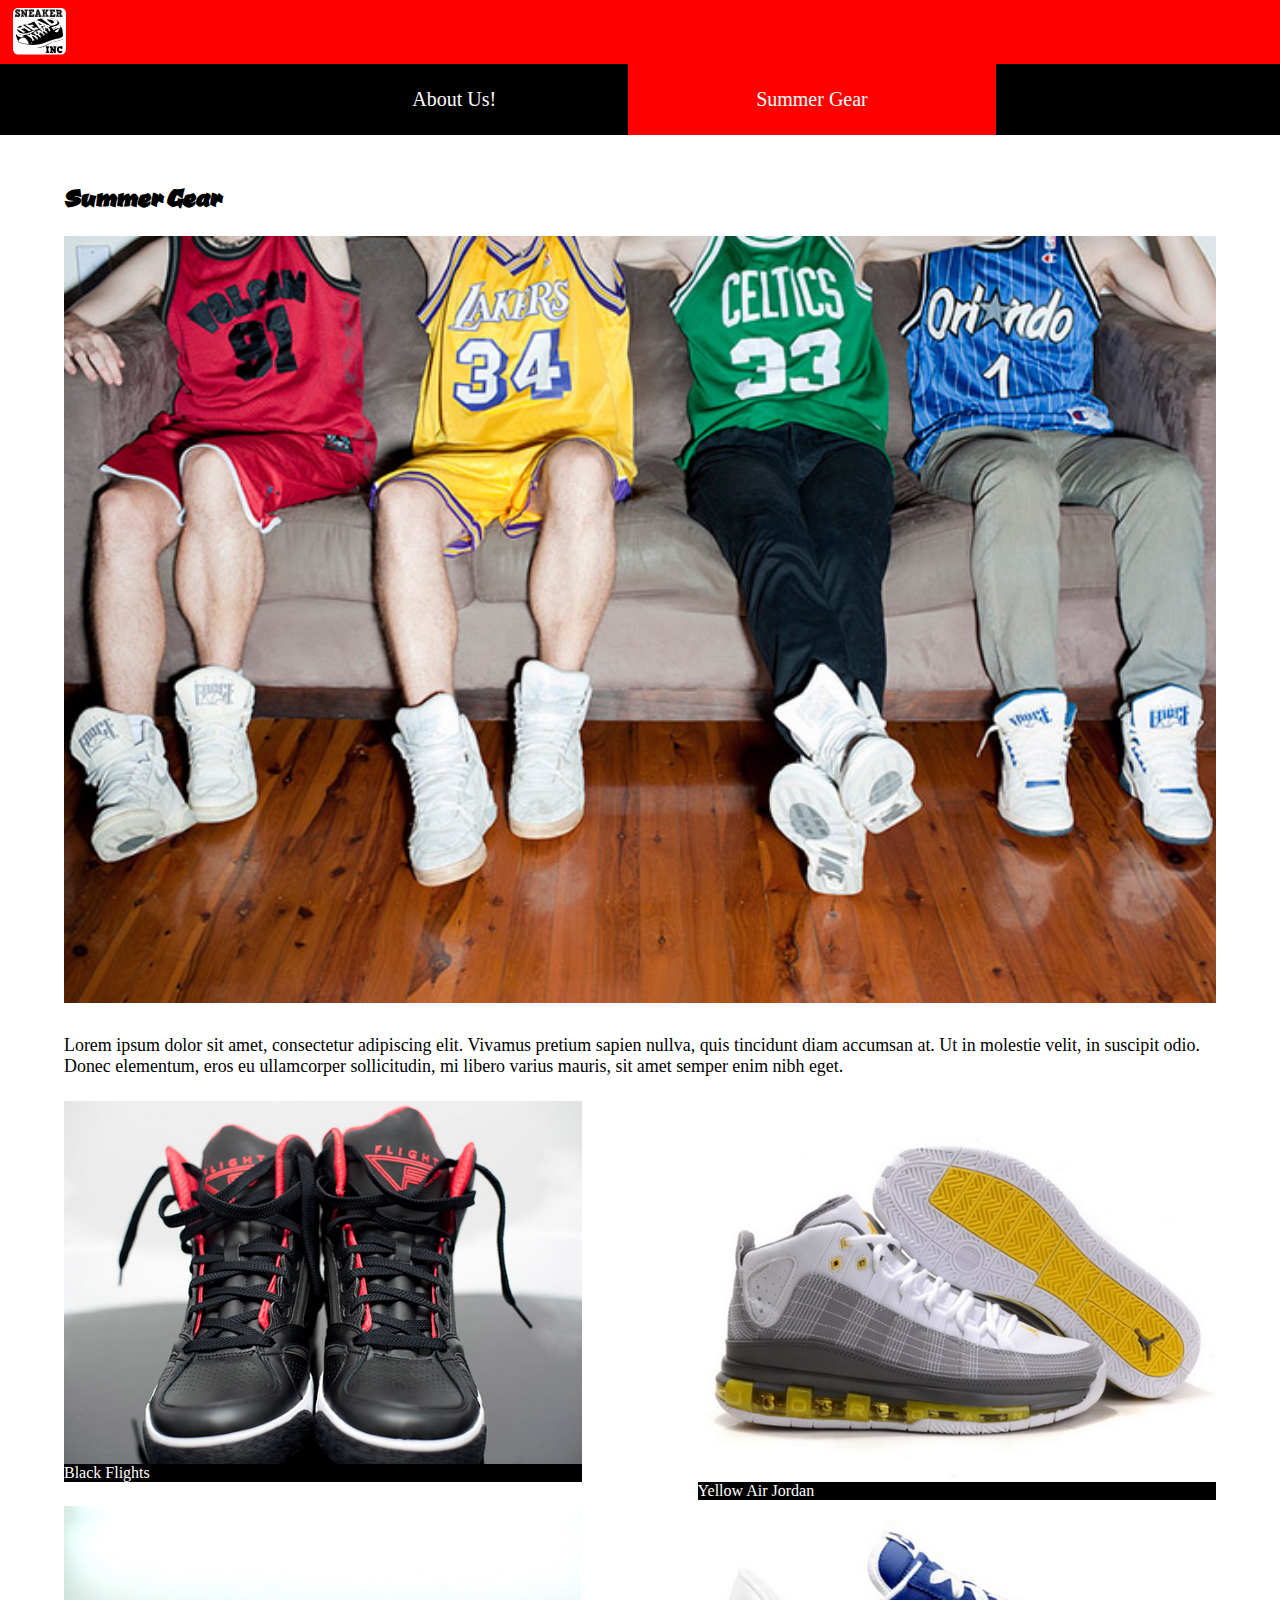
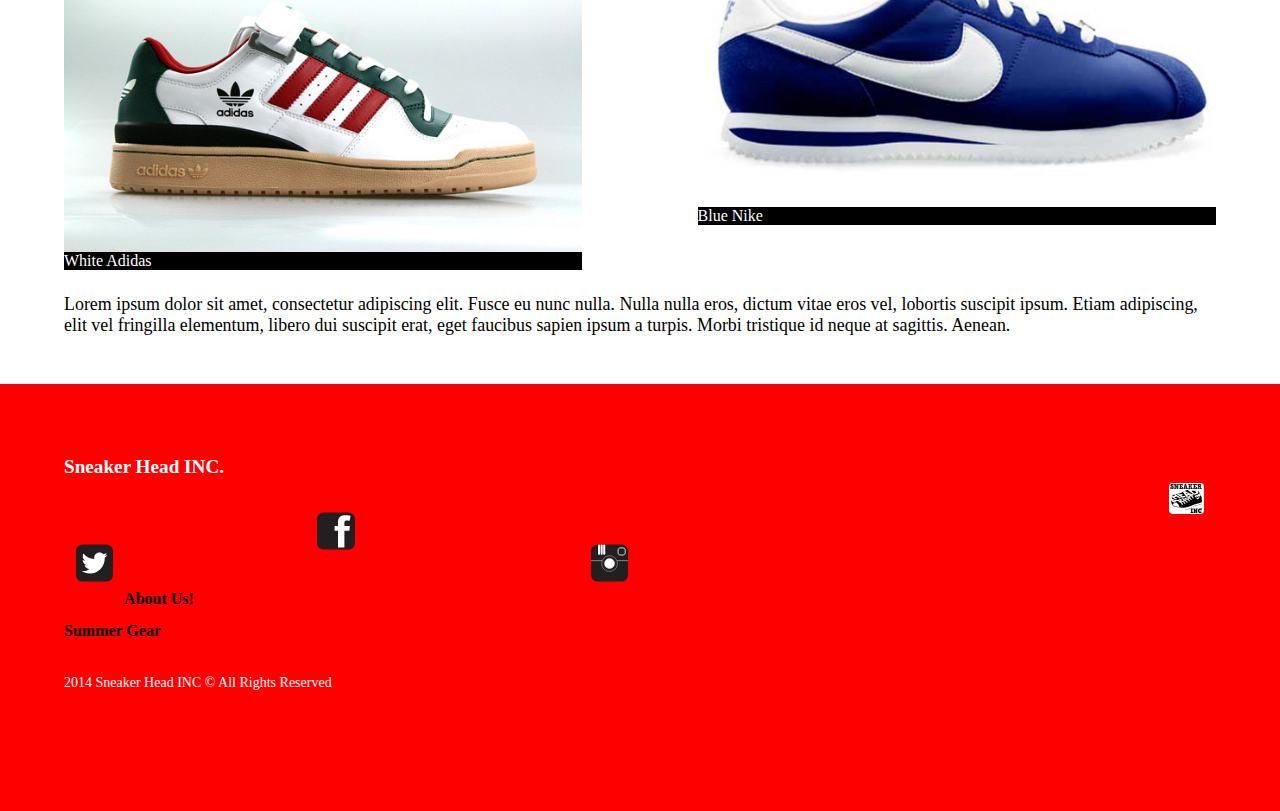
==== summer.html @ 1cc51b8c "assignment3" ====
<!DOCTYPE html>
<html lang="en-ca">
<head>
	<meta charset="utf-8">
	<title>Assignment 3</title>
	<meta name="viewport" content="width=device-width,initial-scale=1">
    <link href="css/general.css" rel="stylesheet">
    <link href='http://fonts.googleapis.com/css?family=Ceviche+One' rel='stylesheet' type='text/css'>
</head>

<body>
    <header class="masthead">
        <a href="index.html">
            <img src="images/logo.svg" alt="Sneaker Head Logo" class="logo">
        </a>
   
        <nav class="nav-top">
            <ul>
                <li><a href="aboutus.html">About Us!</a></li>
                <li><a href="summer.html" class="selected">Summer Gear</a></li>
            </ul>
        </nav>
    
    </header>
    
    <article>
        <h1>Summer Gear</h1>
        
         <figure>
                <img src="images/summer.jpg" alt="Summer Gear">
        </figure>
        
        <p>Lorem ipsum dolor sit amet, consectetur adipiscing elit. Vivamus pretium sapien nullva, quis tincidunt diam accumsan at. Ut in molestie velit, in suscipit odio. Donec elementum, eros eu ullamcorper sollicitudin, mi libero varius mauris, sit amet semper enim nibh eget.</p>
        
        <div class="bucket1">
    
            <figure>
                <img src="images/redkicks.jpg" alt="Red & Black Flights">
                <figcaption>Black Flights</figcaption>
            </figure>

            <figure>
                <img src="images/yellowjs.jpg" alt="Yellow Air Jordan">
                <figcaption>Yellow Air Jordan</figcaption>
            </figure> 

            <figure>
                <img src="images/adidas.jpg" alt="White Adidas ">
                <figcaption>White Adidas</figcaption>
            </figure>

            <figure>
                <img src="images/nike.jpg" alt="Blue Nike">
                <figcaption>Blue Nike</figcaption>
                </figure>
        </div>
        
        <p>Lorem ipsum dolor sit amet, consectetur adipiscing elit. Fusce eu nunc nulla. Nulla nulla eros, dictum vitae eros vel, lobortis suscipit ipsum. Etiam adipiscing, elit vel fringilla elementum, libero dui suscipit erat, eget faucibus sapien ipsum a turpis. Morbi tristique id neque at sagittis. Aenean.</p>
        
    </article>
    
    <footer>
        
        <h2>Sneaker Head INC.</h2>
        
        
        <a href ="index.html">
            <img src="images/logo.svg" alt="Sneaker Head logo" class="bottomlogo">
        </a>
        
        <a href="http://www.twitter.com">
           <img src="images/twitterbird.svg" alt= "Twitter Logo" class="twitter">           </a>
        
        <a href="http://www.facebook.com">
             <img src="images/facebook.svg" alt= "Facebook Logo" class="facebook">           </a>
        
        <a href="http://www.instagram.com">
            <img src="images/instagram.svg" alt= "Instagram Logo" class="instagram">         </a>
        
        <nav class="nav-bottom">
            <ul>
                <li><a href="aboutus.html"><strong>About Us!</strong></a></li>
                <li><a href="summer.html"><strong>Summer Gear</strong></a></li>
            </ul>
        </nav>
        
        <p> 2014 Sneaker Head INC © All Rights Reserved</p>
        
    </footer>
    
    
</body>
</html>
---- css/general.css ----
@charset "utf-8";

@-moz-viewport { width: device-width; scale: 1; }/* Firefox */
@-ms-viewport { width: device-width; scale: 1; }/* Internet Explorer */
@-o-viewport { width: device-width; scale: 1; }/* Opera */
@-webkit-viewport { width: device-width; scale: 1; }/* Safari & Chrome */
@viewport { width: device-width; scale: 1; }/* W3C Standard */

* {
	-moz-box-sizing: border-box;
	-webkit-box-sizing: border-box;
	box-sizing: border-box;
}

html {
        
/* Controls the zoom of the type on mobile */
    -moz-text-size-adjust: 100%;
	-ms-text-size-adjust: 100%;
	-webkit-text-size-adjust: 100%;
	text-size-adjust: 100%;

/* Control the type size on mobile and desktop */
    
    font-size: 100%; /* 100% = 16px = 1rem */
    font-family: Georgia, Times, serif;
}

body {
    
    margin: 0;
    padding: 0;
}

img {
	width: 100%;
    display: block;
}

.masthead {
    background-color: red;
    overflow: hidden;
}

.logo {
    height: 3rem;
    width: auto;
    margin: .5rem 1%;
}


.billboard {
    overflow: hidden;
    background-image: url(../images/jordan.jpg);
    background-size: 100%;
    background-repeat: no-repeat;
    background-position: center center;
}

.selected {
    background-color: red;
}

.billboard h1 {
    color: red;
    margin: 0 2 5%;
    padding: 3rem;
    font-size: 2.3rem;
    font-family: Arial, Helvetica, sans-serif;
}

article h1 {
    font-size: 2rem;
    font-family: 'Ceviche One',Brush Script MT, cursive;
}

p {
    font-size: 1.12rem;
    margin: 0 0 1.5rem;
    padding: 0;
}

.nav-top {
    clear:both;
}

.nav-top ul {
    margin: 0;
    padding: 0;
    background-color: black;
    text-align: center;
}

.nav-top li {
    margin: 0;
    padding: 0;
    display:inline;
}

.nav-top a,
.nav-top a:link,
.nav-top a:visited {
    display: inline-block;
    margin: 0;
    padding: 1.5rem 10%;
    color: white;
    font-size: 1.25rem;
    text-decoration: none;
}
    
article {
    margin: 0;
    padding: 1.5rem 5%;
}


figure {
    margin: 0 auto 2rem;
    width: auto;
}


figure a,
figure a:link,
figure a:visited {
    font-size: 1.8rem;
    color: red;
    text-decoration: none;
}

footer {
    background-color: red;
    overflow: hidden;
    padding: 1.5rem 5% 0;
    margin: 0;
    padding: 1.5rem 5% 6rem;

}

h2 {
    color: white;
    font-size: 1.2rem;
    margin: 3rem 0 -0.2rem
}


.bottomlogo {
    height: 2rem;
    width: auto;
    margin: -1.5rem 1%;
    float: right;    
}

.twitter {
    height: 3rem;
    width: auto;
    margin: 2rem 1%;
    float: left;
}


.facebook {
    height: 3rem;
    width: auto;
    margin: 2rem 22%;
}

.instagram {
    height: 3rem;
    width: auto;
    margin: -5rem 51%;
    float: right;
}


.nav-bottom ul {
    list-style: none;
    margin: 0;
    padding: 0;
}

.nav-bottom a,
.nav-bottom a:link,
.nav-bottom a:visited {
    color: black;
    text-decoration: none;
    font-size: 1rem;
    line-height: 1.5rem;
    margin: 3rem 0 0;
    
}

footer p {
    color: white;
    font-weight: normal;
    font-size: .875rem;
    padding: 2rem 0 0;
}

/* About Us! */







/* Summer Gear */

.bucket1 {
    overflow:  hidden;
}

.bucket1 figure {
    float: left;
    width: 45%; /* First and second buckets. 45% x 2 = 90% */ 
    margin: 0 10% 1.5rem 0; /* First and second bucket right margins. 10% x 2 = 20%  */
    padding: 0;
    color: white;
}

/* THE PROBLEM: The sum total of figure + margin + figure must equal 100%. But we are currently over by 10% because all figures have right margin (figure + margin + figure + margin = 110%). We therefore need to use an "nth-child" to target every "even" (2nd, 4th etc.) figure to have no right margin. */

.bucket1 figure:nth-child(even) {/* every even numbered <figure> has no margin */
    margin: 0;     
}

.bucket1 figcaption {
    background-color:  black; /* Visual Aid */
}
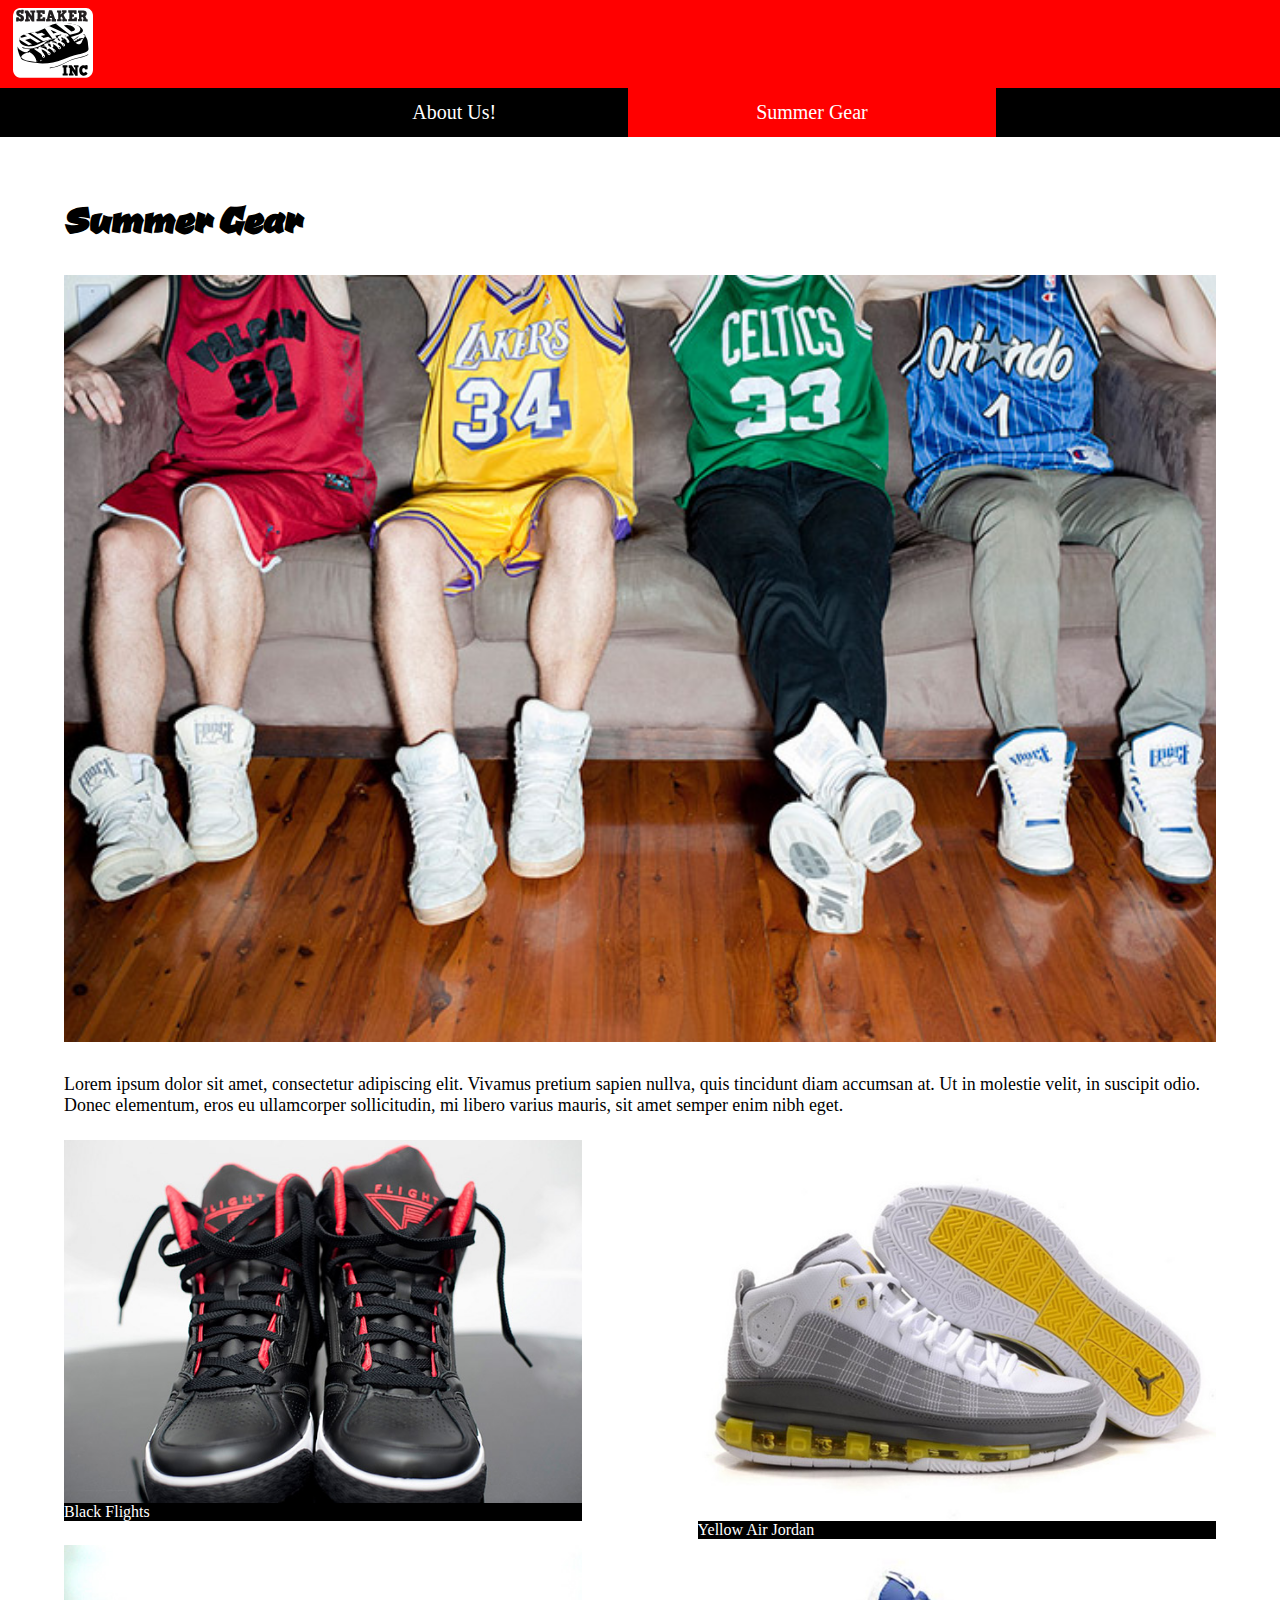
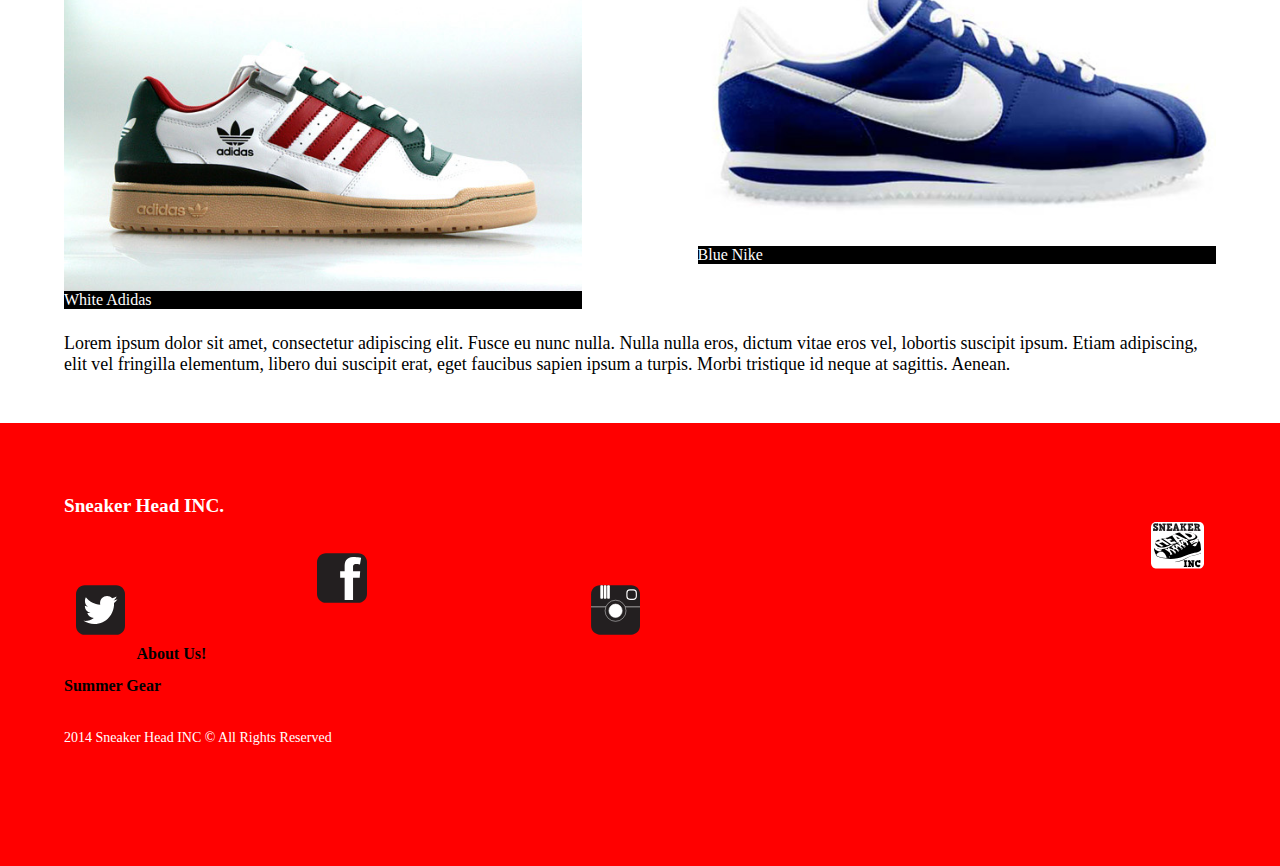
==== commit 37d48f2e: "assignment3" ====
--- a/summer.html
+++ b/summer.html
@@ -45,7 +45,7 @@
             </figure> 
 
             <figure>
-                <img src="images/adidas.jpg" alt="White Adidas ">
+                <img src="images/adidas.jpg" alt="White Adidas">
                 <figcaption>White Adidas</figcaption>
             </figure>
 
--- a/css/general.css
+++ b/css/general.css
@@ -43,7 +43,7 @@
 }
 
 .logo {
-    height: 3rem;
+    height: 4.5rem;
     width: auto;
     margin: .5rem 1%;
 }
@@ -70,7 +70,7 @@
 }
 
 article h1 {
-    font-size: 2rem;
+    font-size: 3rem;
     font-family: 'Ceviche One',Brush Script MT, cursive;
 }
 
@@ -102,7 +102,7 @@
 .nav-top a:visited {
     display: inline-block;
     margin: 0;
-    padding: 1.5rem 10%;
+    padding: 0.8rem 10%;
     color: white;
     font-size: 1.25rem;
     text-decoration: none;
@@ -145,14 +145,14 @@
 
 
 .bottomlogo {
-    height: 2rem;
+    height: 3rem;
     width: auto;
     margin: -1.5rem 1%;
     float: right;    
 }
 
 .twitter {
-    height: 3rem;
+    height: 4rem;
     width: auto;
     margin: 2rem 1%;
     float: left;
@@ -160,15 +160,15 @@
 
 
 .facebook {
-    height: 3rem;
+    height: 4rem;
     width: auto;
     margin: 2rem 22%;
 }
 
 .instagram {
-    height: 3rem;
-    width: auto;
-    margin: -5rem 51%;
+    height: 4rem;
+    width: auto;
+    margin: -6rem 50%;
     float: right;
 }
 
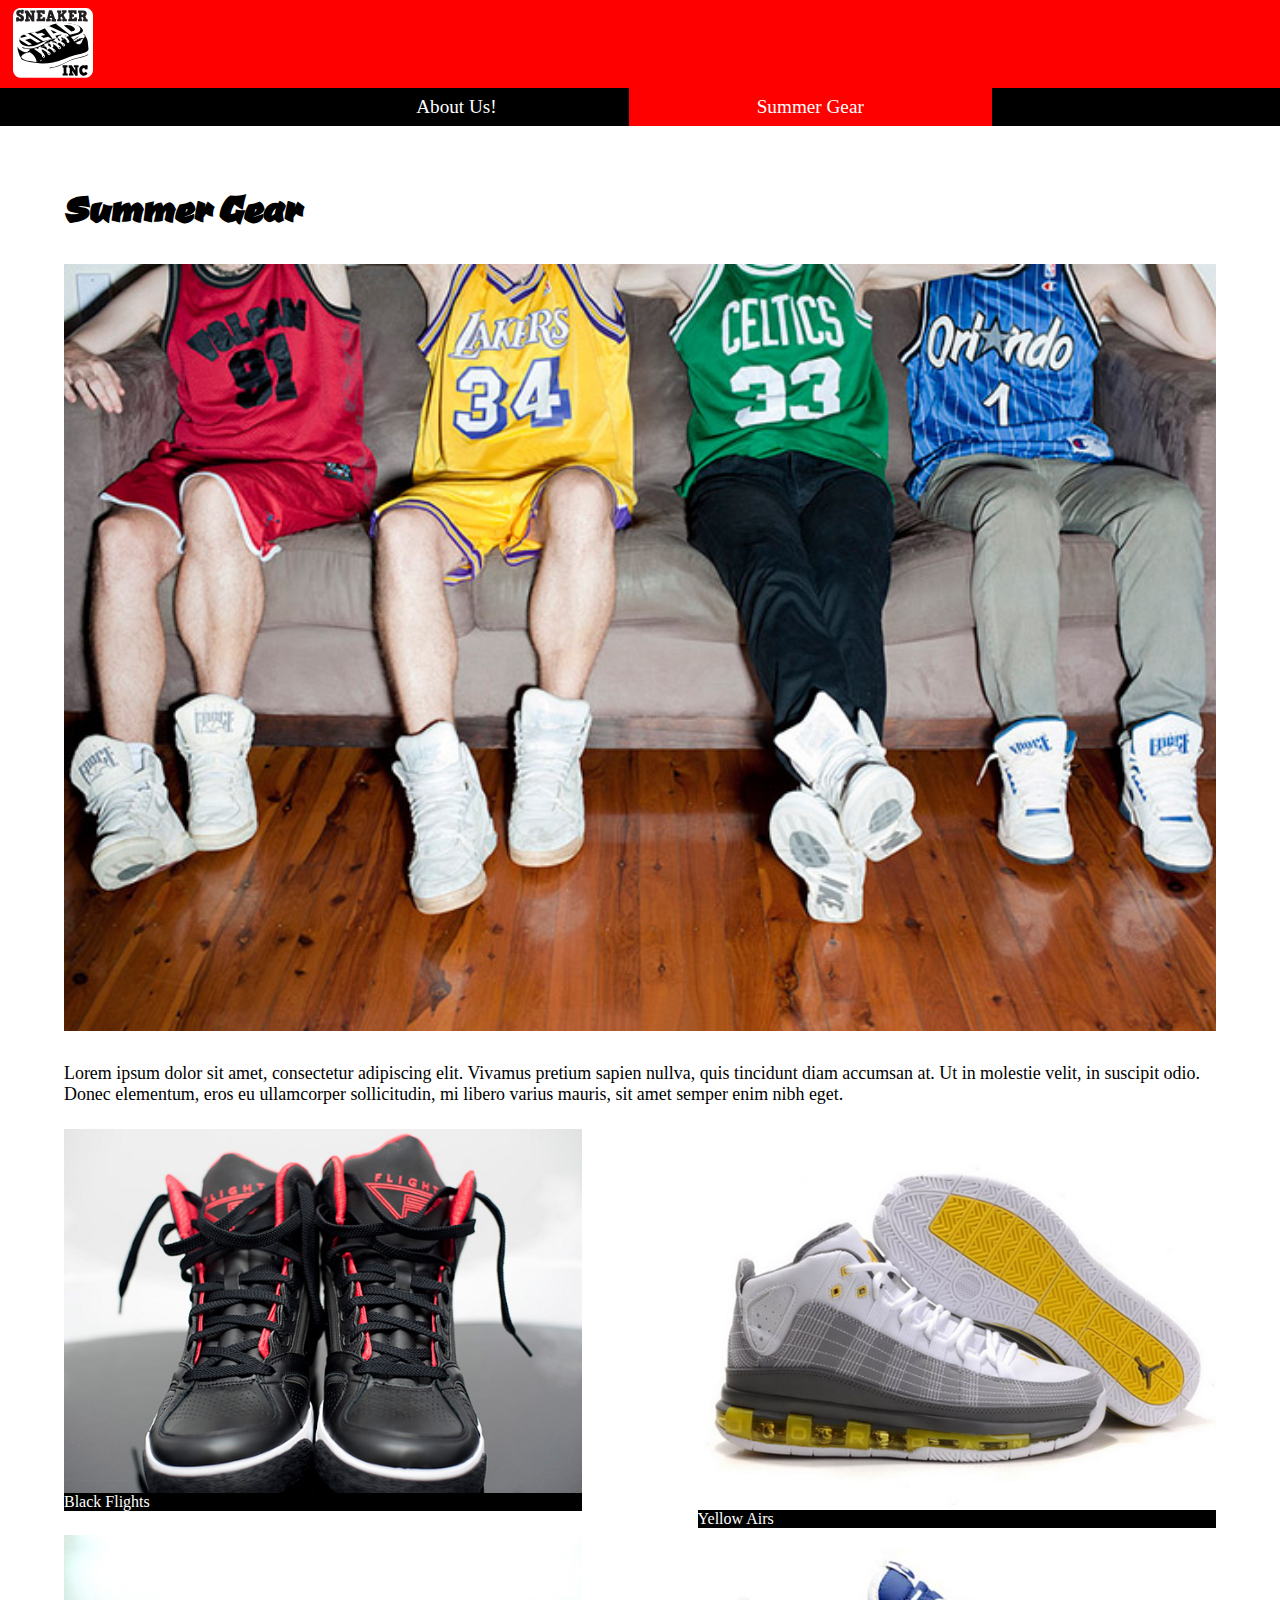
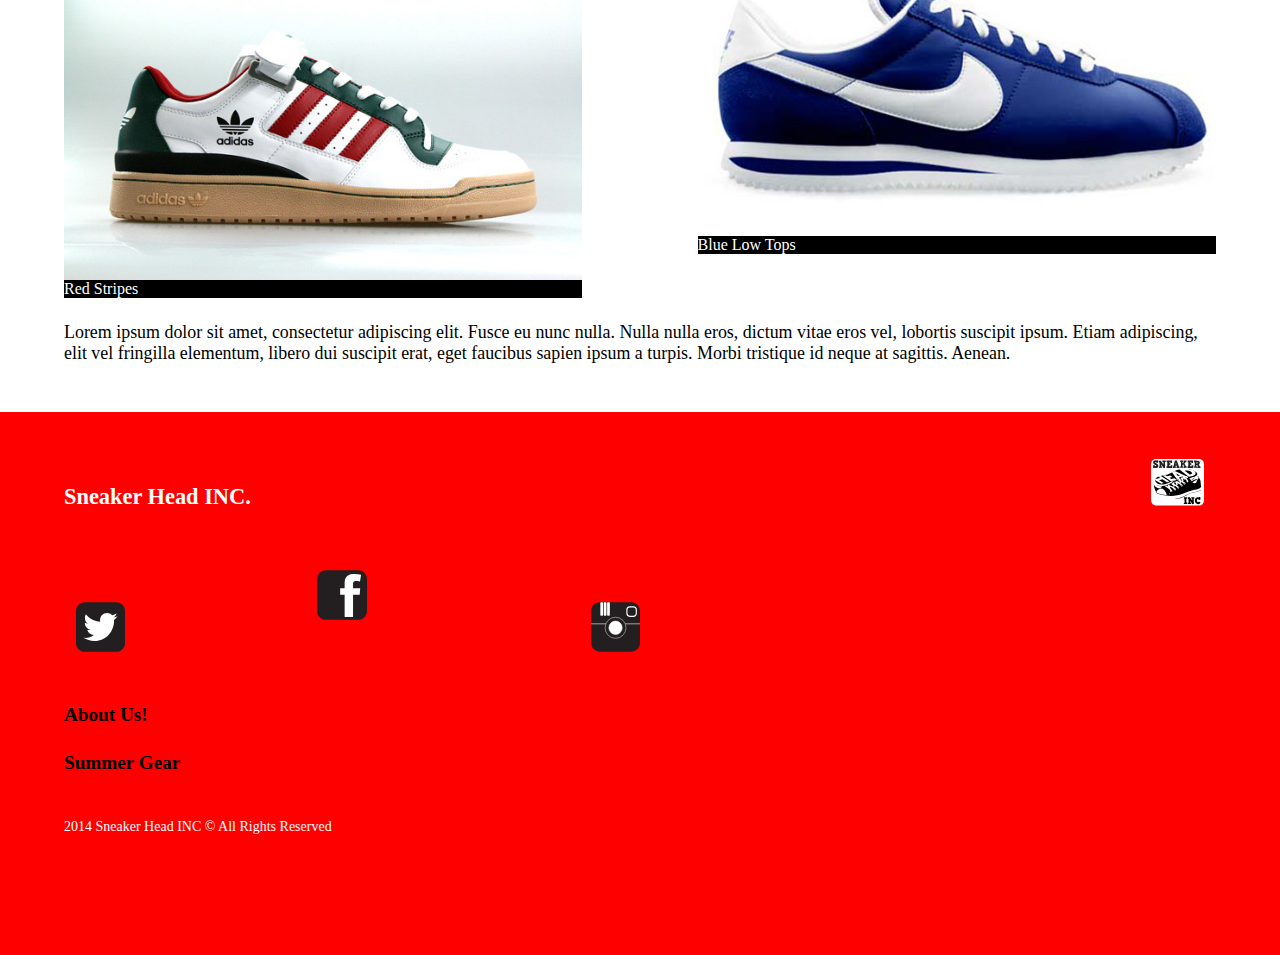
==== commit 12944500: "assignment3" ====
--- a/summer.html
+++ b/summer.html
@@ -40,18 +40,18 @@
             </figure>
 
             <figure>
-                <img src="images/yellowjs.jpg" alt="Yellow Air Jordan">
-                <figcaption>Yellow Air Jordan</figcaption>
+                <img src="images/yellowjs.jpg" alt="Yellow Airs">
+                <figcaption>Yellow Airs</figcaption>
             </figure> 
 
             <figure>
-                <img src="images/adidas.jpg" alt="White Adidas">
-                <figcaption>White Adidas</figcaption>
+                <img src="images/adidas.jpg" alt="White, Red Stripes">
+                <figcaption>Red Stripes</figcaption>
             </figure>
 
             <figure>
-                <img src="images/nike.jpg" alt="Blue Nike">
-                <figcaption>Blue Nike</figcaption>
+                <img src="images/nike.jpg" alt="Blue Low Tops">
+                <figcaption>Blue Low Tops</figcaption>
                 </figure>
         </div>
         
--- a/css/general.css
+++ b/css/general.css
@@ -102,9 +102,9 @@
 .nav-top a:visited {
     display: inline-block;
     margin: 0;
-    padding: 0.8rem 10%;
-    color: white;
-    font-size: 1.25rem;
+    padding: 0.5rem 10%;
+    color: white;
+    font-size: 1.20rem;
     text-decoration: none;
 }
     
@@ -137,18 +137,18 @@
 
 }
 
-h2 {
-    color: white;
-    font-size: 1.2rem;
-    margin: 3rem 0 -0.2rem
-}
-
-
 .bottomlogo {
     height: 3rem;
     width: auto;
-    margin: -1.5rem 1%;
+    margin: -6.5rem 1%;
     float: right;    
+}
+
+h2 {
+    color: white;
+    font-size: 1.4rem;
+    margin: 3rem 0 -0.7rem;
+    padding: 0 0 2rem;
 }
 
 .twitter {
@@ -184,9 +184,9 @@
 .nav-bottom a:visited {
     color: black;
     text-decoration: none;
-    font-size: 1rem;
-    line-height: 1.5rem;
-    margin: 3rem 0 0;
+    font-size: 1.2rem;
+    line-height: 3rem;
+    margin: 0;
     
 }
 
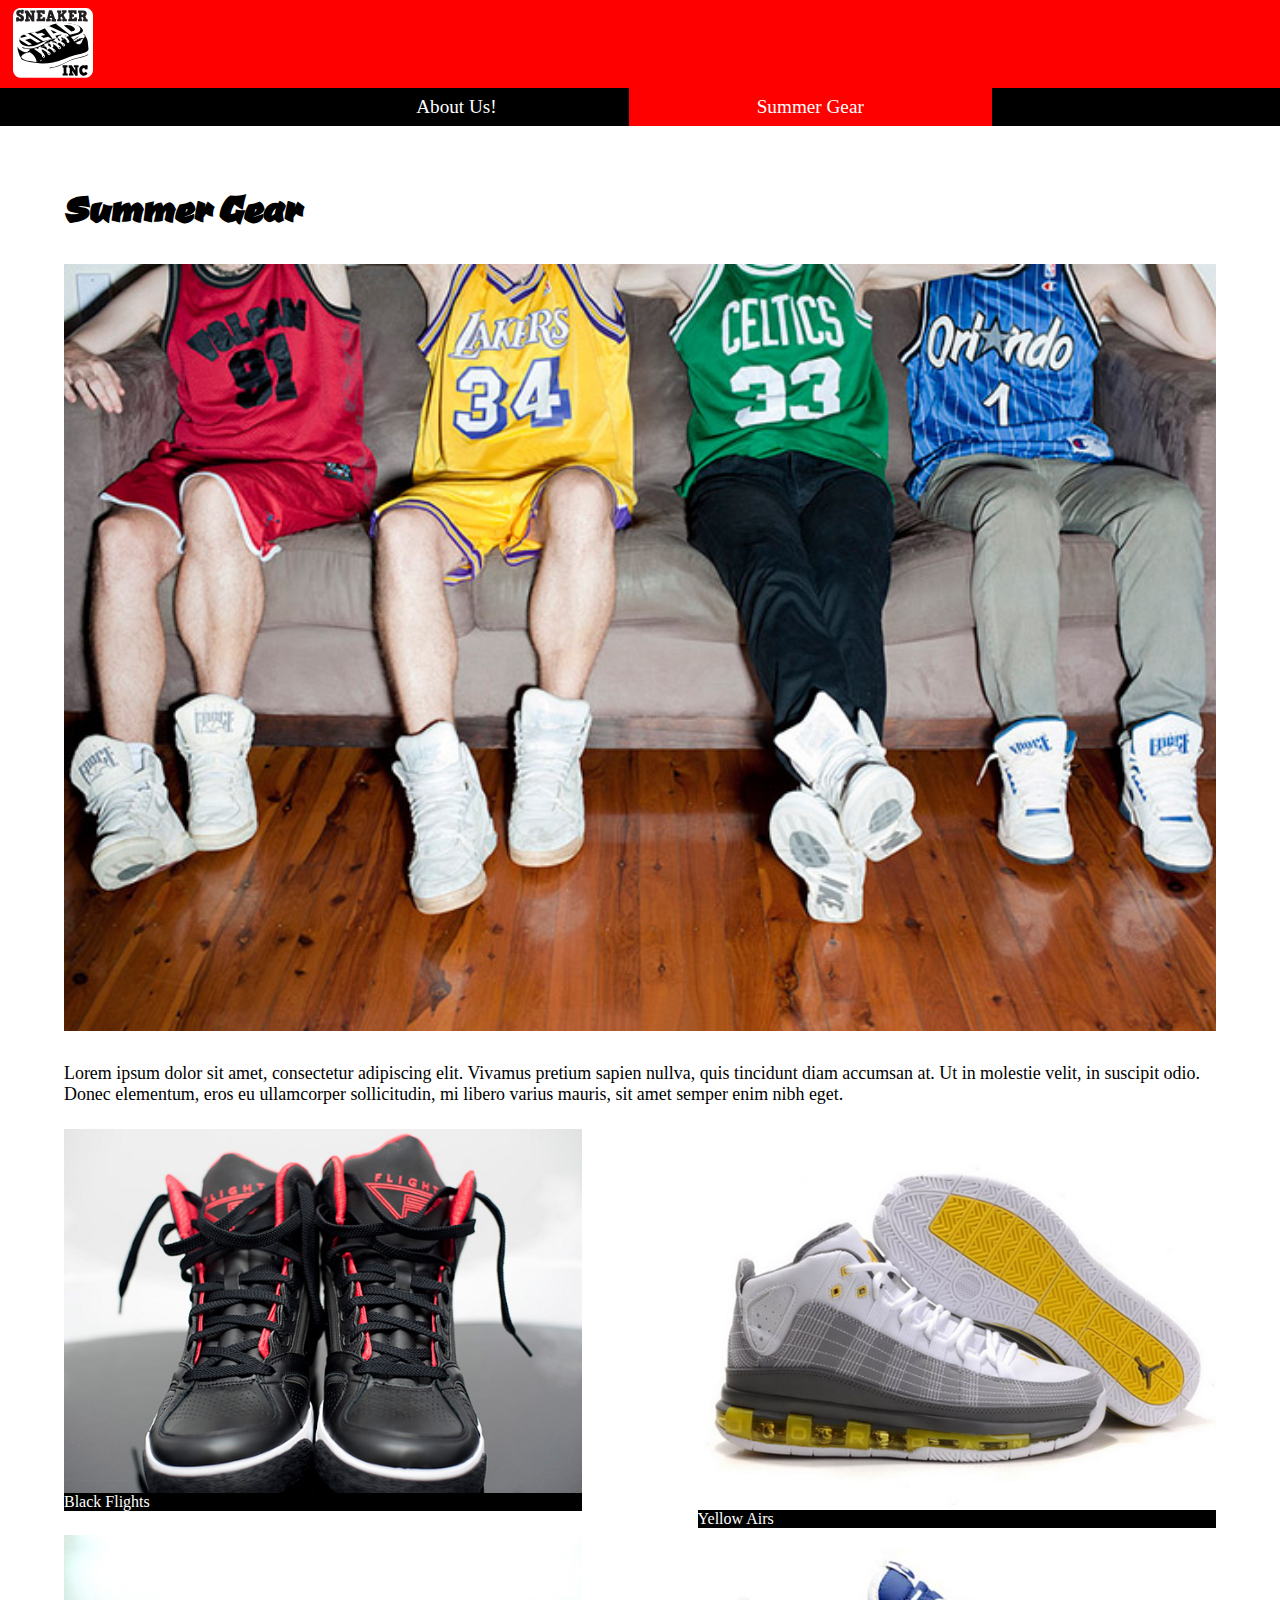
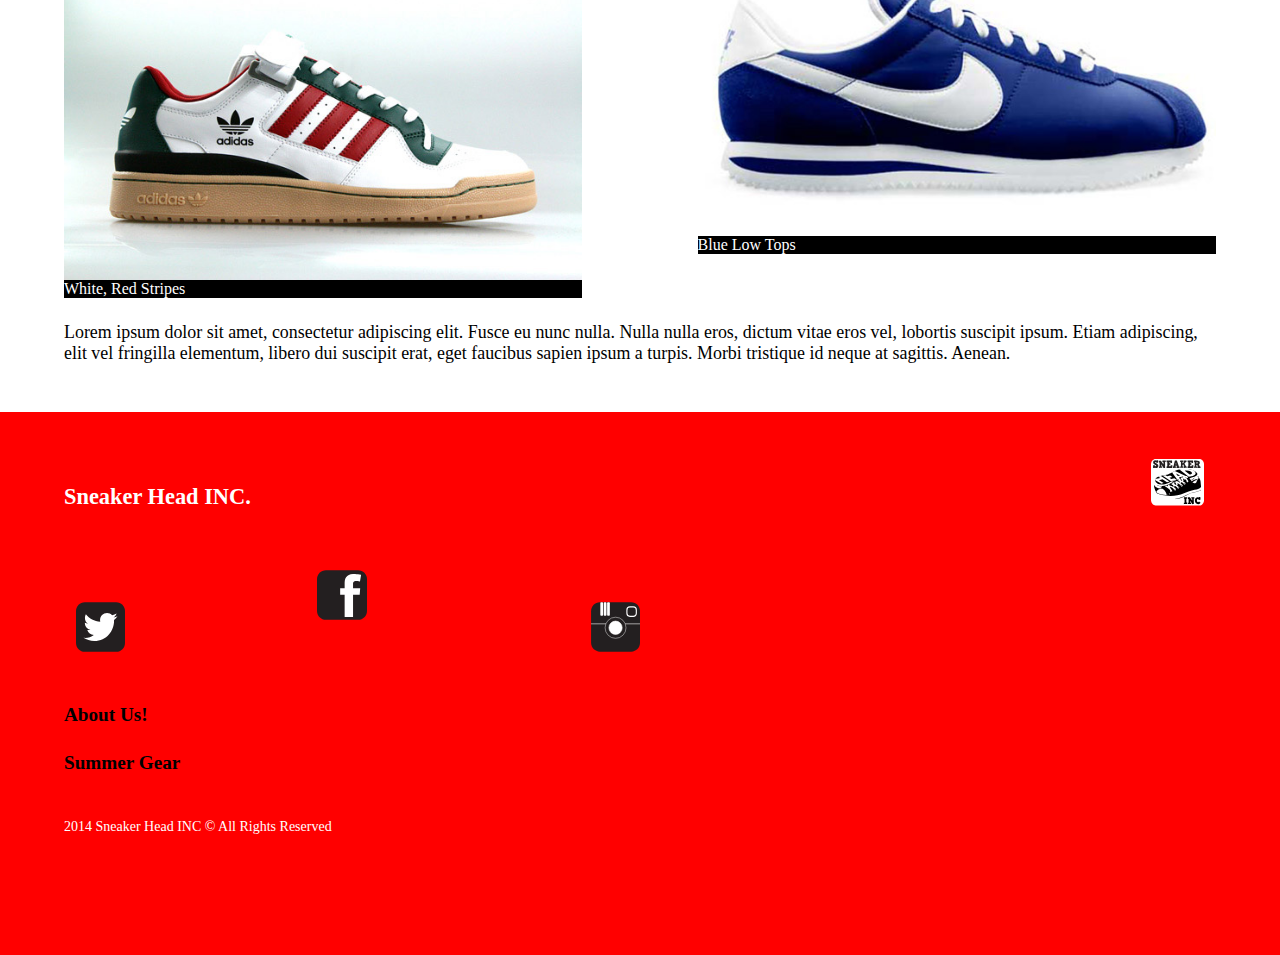
==== commit 7a14d22a: "assignment3" ====
--- a/summer.html
+++ b/summer.html
@@ -46,7 +46,7 @@
 
             <figure>
                 <img src="images/adidas.jpg" alt="White, Red Stripes">
-                <figcaption>Red Stripes</figcaption>
+                <figcaption>White, Red Stripes</figcaption>
             </figure>
 
             <figure>
